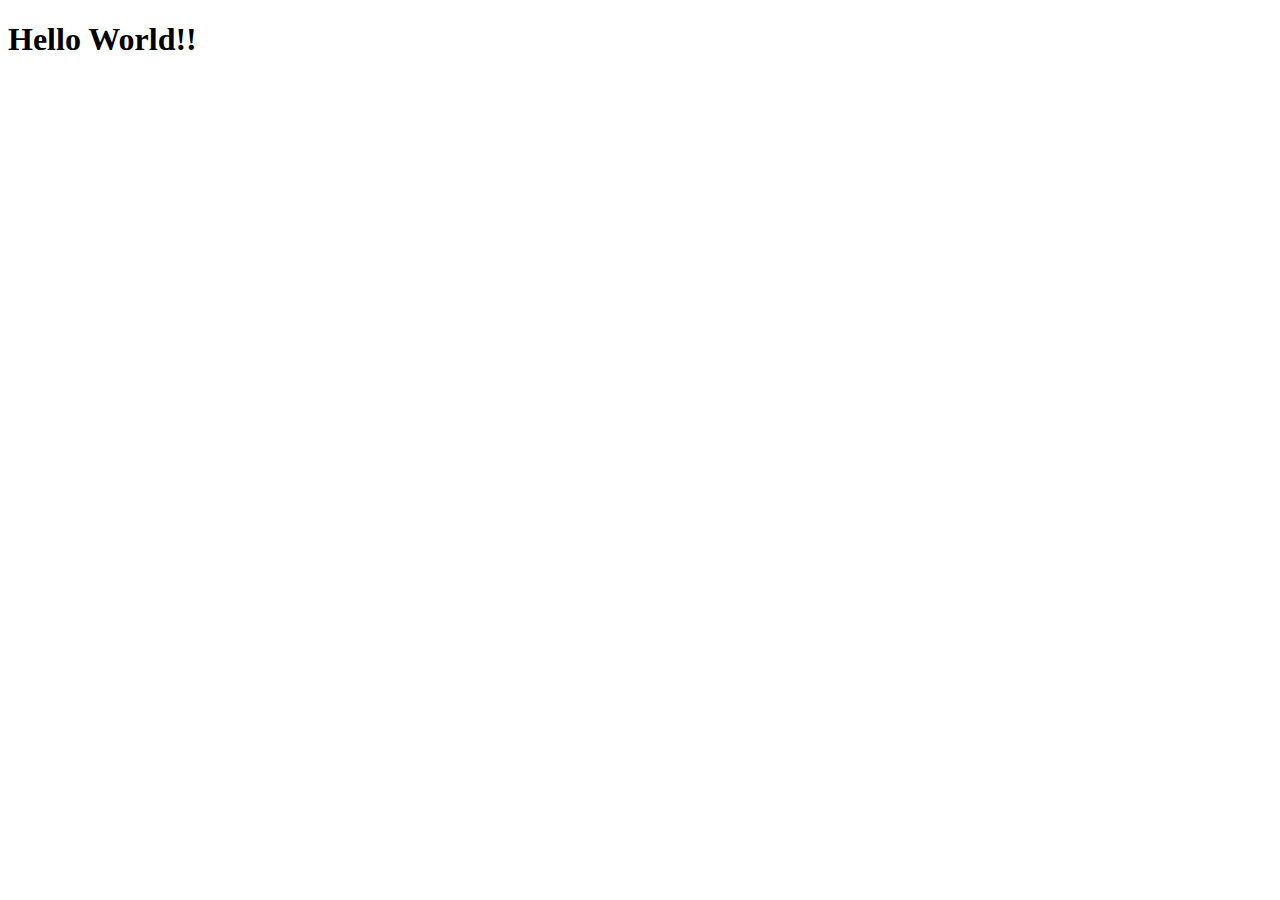
==== index.html @ 0d5929df "Initial Commit" ====
<!DOCTYPE html>
<!--[if lt IE 7]>      <html class="no-js lt-ie9 lt-ie8 lt-ie7"> <![endif]-->
<!--[if IE 7]>         <html class="no-js lt-ie9 lt-ie8"> <![endif]-->
<!--[if IE 8]>         <html class="no-js lt-ie9"> <![endif]-->
<!--[if gt IE 8]>      <html class="no-js"> <!--<![endif]-->
<html>
    <head>
        <meta charset="utf-8">
        <meta http-equiv="X-UA-Compatible" content="IE=edge">
        <title>wishfulDeity</title>
        <meta name="description" content="Hey! It's me, wishfulDeity.
        I'll be putting stuff here.">
        <meta name="viewport" content="width=device-width, initial-scale=1">
        <link rel="stylesheet" href="">
    </head>
    <body>
        <h1>Hello World!!</h1>
        <script src="" async defer></script>
    </body>
</html>
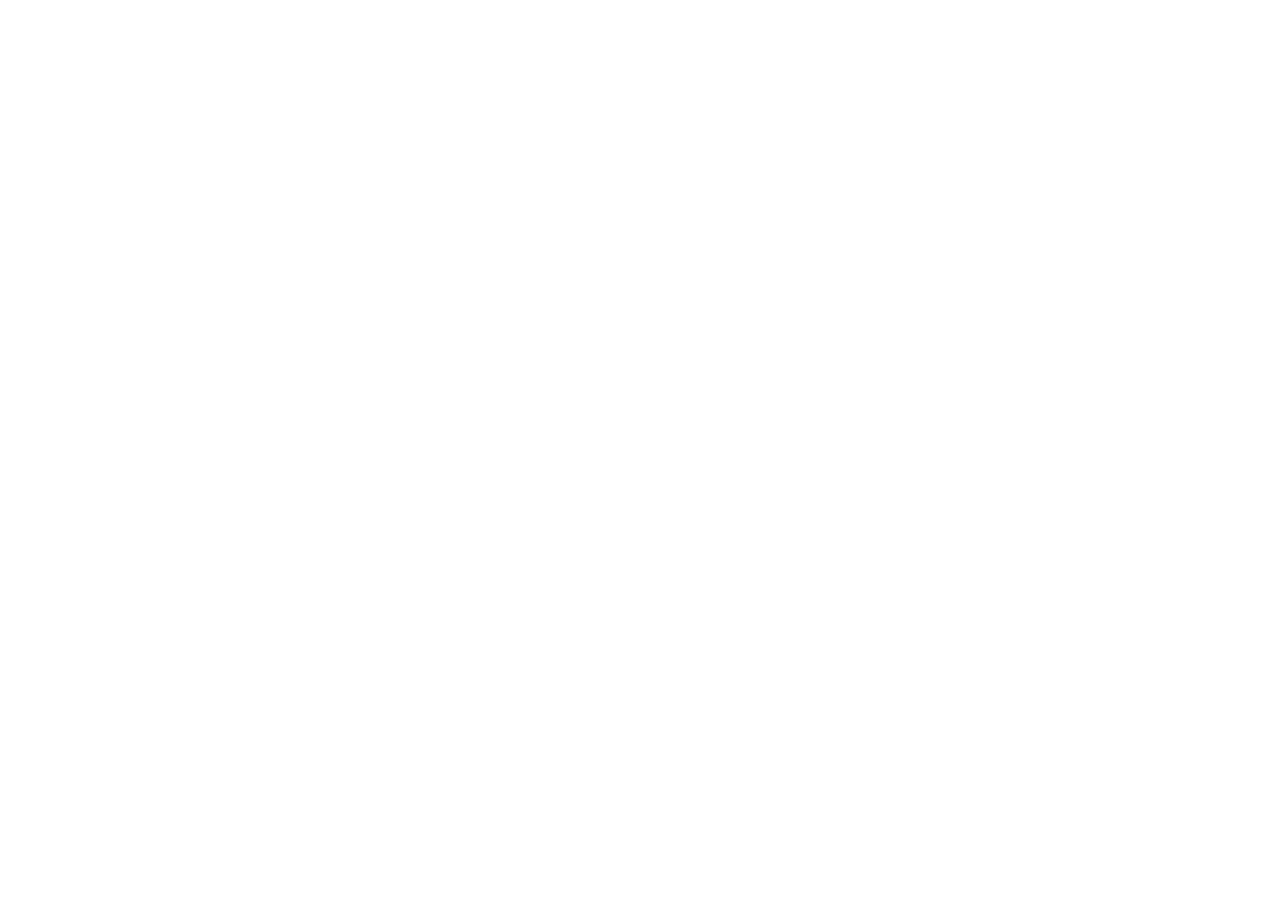
==== commit bde69be0: "Initialer Commit" ====
--- a/index.html
+++ b/index.html
@@ -14,7 +14,15 @@
         <link rel="stylesheet" href="">
     </head>
     <body>
-        <h1>Hello World!!</h1>
+        <div id="header">
+
+        </div>
+        <div id="content">
+            
+        </div>
+        <div id="footer">
+
+        </div>
         <script src="" async defer></script>
     </body>
 </html>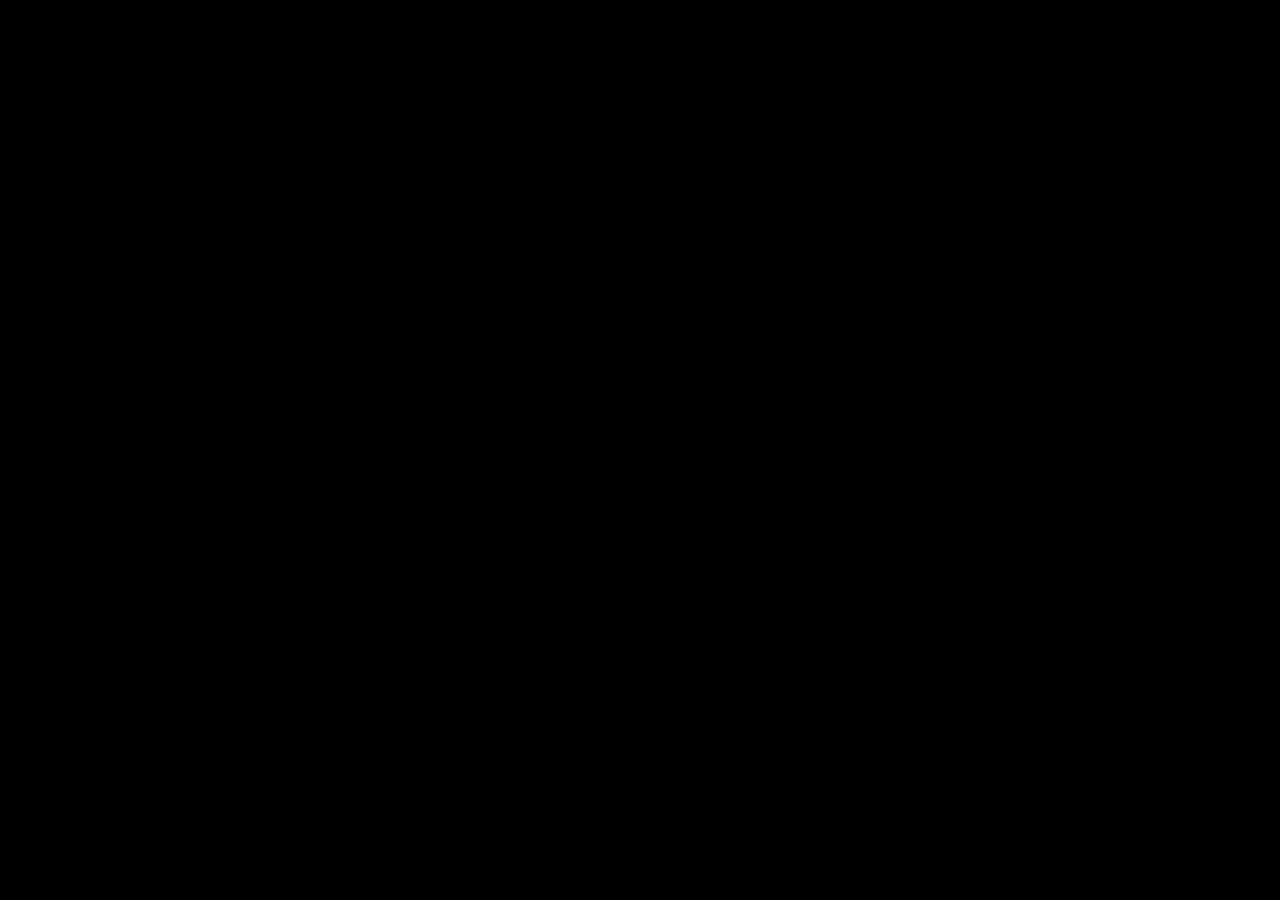
==== commit 7e50dbdd: "Basic stuff" ====
--- a/index.html
+++ b/index.html
@@ -8,17 +8,19 @@
         <meta charset="utf-8">
         <meta http-equiv="X-UA-Compatible" content="IE=edge">
         <title>wishfulDeity</title>
-        <meta name="description" content="Hey! It's me, wishfulDeity.
-        I'll be putting stuff here.">
+        <meta name="description" content="My website !! !! :D :D">
         <meta name="viewport" content="width=device-width, initial-scale=1">
-        <link rel="stylesheet" href="">
+        <link rel="icon" href="images/favicon.ico">
+        <link rel="stylesheet" href="styles/styles.css">
     </head>
     <body>
         <div id="header">
-
+            <h1>wishfulDeity's Homepage</h1>
         </div>
         <div id="content">
-            
+            <div id="hero-section">
+                
+            </div>
         </div>
         <div id="footer">
 
--- a/styles/styles.css
+++ b/styles/styles.css
@@ -0,0 +1,8 @@
+body {
+    background-color: #000;
+}
+
+#hero-section {
+    background-image: url("images/hero.jpg");
+    min-height: 600px;
+}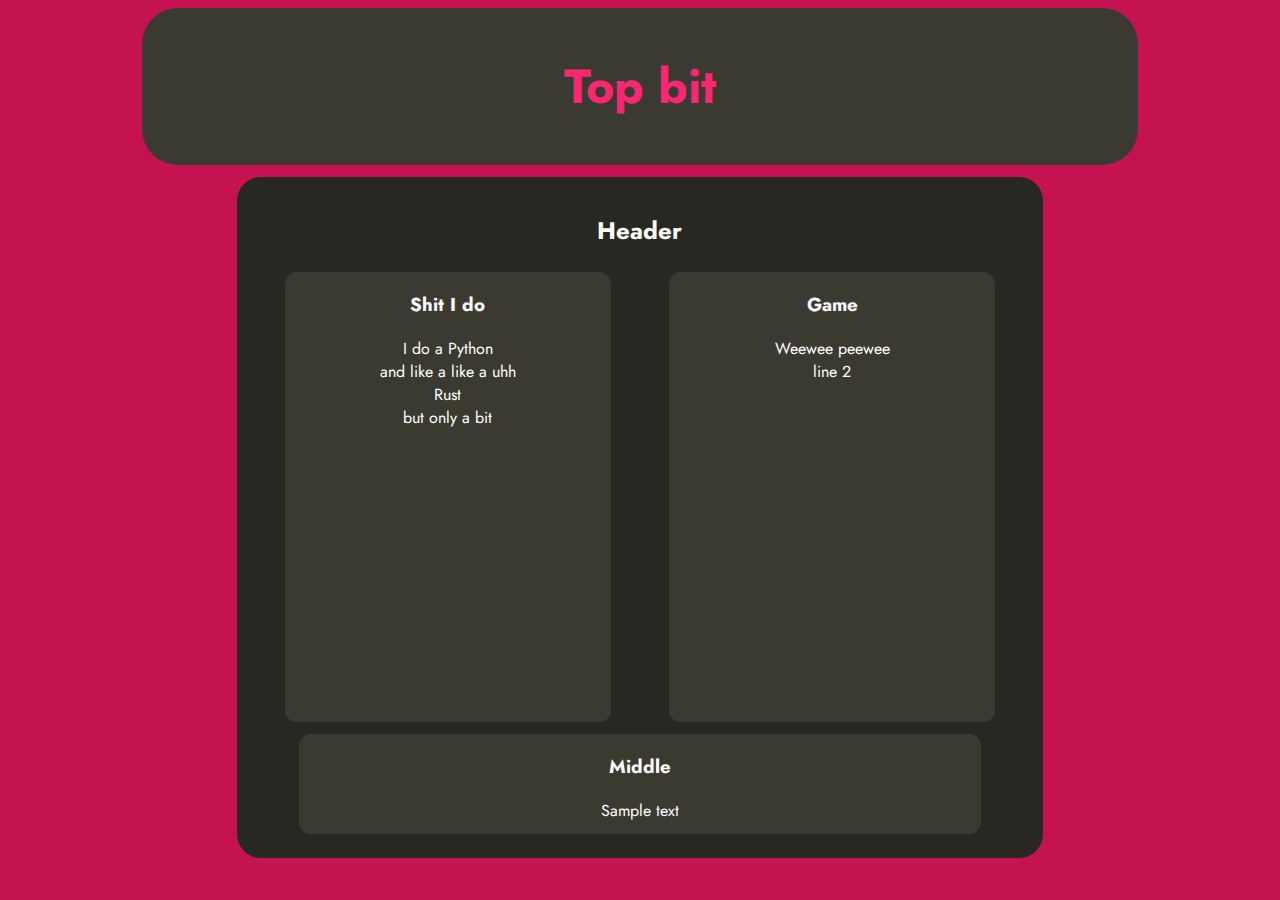
==== commit c0ff2028: "Ok real initial commit" ====
--- a/index.html
+++ b/index.html
@@ -10,16 +10,39 @@
         <title>wishfulDeity</title>
         <meta name="description" content="My website !! !! :D :D">
         <meta name="viewport" content="width=device-width, initial-scale=1">
+
+        <link rel="preconnect" href="https://fonts.googleapis.com">
+        <link rel="preconnect" href="https://fonts.gstatic.com" crossorigin>
+        <link href="https://fonts.googleapis.com/css2?family=Jost&display=swap" rel="stylesheet">
+
         <link rel="icon" href="images/favicon.ico">
         <link rel="stylesheet" href="styles/styles.css">
     </head>
     <body>
         <div id="header">
-            <h1>wishfulDeity's Homepage</h1>
+            <h1>Top bit</h1>
         </div>
         <div id="content">
-            <div id="hero-section">
-                
+            <h2 id="content-header">Header</h2>
+            <div class="left-panel">
+                <h3 class="panel-header">Shit I do</h3>
+                <p>
+                    I do a Python<br>
+                    and like a like a uhh<br>
+                    Rust<br>
+                    but only a bit
+                </p>
+            </div>
+            <div class="right-panel">
+                <h3 class="panel-header">Game</h3>
+                <p>
+                    Weewee peewee<br>
+                    line 2
+                </p>
+            </div>
+            <div class="full-width-panel">
+                <h3 class="panel-header">Middle</h3>
+                <p>Sample text</p>
             </div>
         </div>
         <div id="footer">
--- a/styles/styles.css
+++ b/styles/styles.css
@@ -1,8 +1,79 @@
 body {
-    background-color: #000;
+    background-color: #c51351;
 }
 
-#hero-section {
-    background-image: url("images/hero.jpg");
-    min-height: 600px;
+* {
+    color: #fff;
+    font-family: "Jost", Verdana, Geneva, Tahoma, sans-serif;
+}
+
+h1 {
+    color: #F92672;
+    font-size: 36pt;
+}
+
+h2 {
+    margin: 24px 12px;
+}
+
+p {
+    margin: 12px;
+}
+
+a {
+    text-decoration: none;
+}
+
+#content {
+    background-color: #272822;
+    border-radius: 24px;
+    padding: 12px 24px;
+    align-content: center;
+    text-align: center;
+    margin: auto;
+    width: 60%;
+    float: none;
+}
+
+#header {
+    background-color: #3A3A31;
+    border-radius: 36px;
+    padding: 12px 24px;
+    align-content: center;
+    text-align: center;
+    margin: auto;
+    margin-bottom: 12px;
+    width: 75%;
+}
+
+.panel-header {
+    text-align: center;
+}
+
+.left-panel {
+    background-color: #3A3A31;
+    display: inline;
+    float: left;
+    width: 43%;
+    min-height: 450px;
+    margin: 0px 24px;
+    border-radius: 12px;
+}
+
+.right-panel {
+    background-color: #3A3A31;
+    display: inline;
+    float: right;
+    width: 43%;
+    min-height: 450px;
+    margin: 0px 24px;
+    border-radius: 12px;
+}
+
+.full-width-panel {
+    background-color: #3A3A31;
+    display: inline-block;
+    width: 90%;
+    margin: 12px 24px;
+    border-radius: 12px;
 }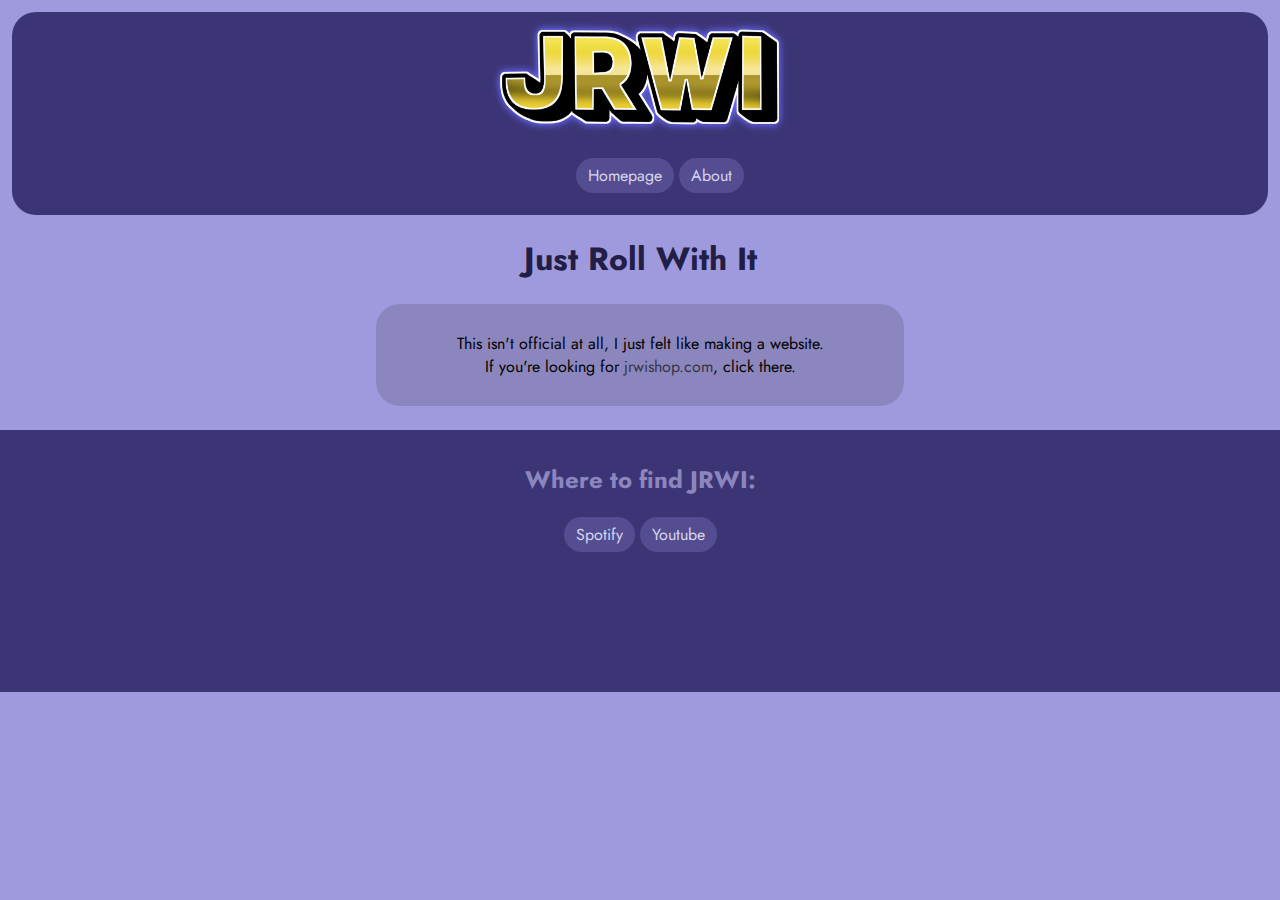
==== commit a6f9b7fe: "switcheroo to jrwi one" ====
--- a/index.html
+++ b/index.html
@@ -7,46 +7,45 @@
     <head>
         <meta charset="utf-8">
         <meta http-equiv="X-UA-Compatible" content="IE=edge">
-        <title>wishfulDeity</title>
-        <meta name="description" content="My website !! !! :D :D">
+        <title>Just Roll With It</title>
+        <meta name="description" content="An absurdly powerful D&D podcast where we just roll with it.
+        (NOT OFFICIAL, THIS IS FANMADE)">
         <meta name="viewport" content="width=device-width, initial-scale=1">
 
         <link rel="preconnect" href="https://fonts.googleapis.com">
         <link rel="preconnect" href="https://fonts.gstatic.com" crossorigin>
         <link href="https://fonts.googleapis.com/css2?family=Jost&display=swap" rel="stylesheet">
 
+        <link rel="stylesheet" href="styles/styles.css">
         <link rel="icon" href="images/favicon.ico">
-        <link rel="stylesheet" href="styles/styles.css">
     </head>
     <body>
-        <div id="header">
-            <h1>Top bit</h1>
+        <div class="navbar">
+            <img id="logo" src="images/jrwi_logo.png" width=300 height=118 alt="Just Roll With It logo">
+            <ul>
+                <li class="navbar-list-item"><a class="navbar-option" href="index.html">Homepage</a></li>
+                <li class="navbar-list-item"><a class="navbar-option" href="about.html">About</a></li>
+            </ul>
         </div>
-        <div id="content">
-            <h2 id="content-header">Header</h2>
-            <div class="left-panel">
-                <h3 class="panel-header">Shit I do</h3>
-                <p>
-                    I do a Python<br>
-                    and like a like a uhh<br>
-                    Rust<br>
-                    but only a bit
+        <div class="content">
+            <h1>Just Roll With It</h1>
+            <div class="intro">
+                <p style="text-align: center;">
+                    This isn't official at all, I just felt like making a website.<br>
+                    If you're looking for <a class="link" href="https://jrwishop.com" target="_blank">jrwishop.com</a>, click there.
                 </p>
             </div>
-            <div class="right-panel">
-                <h3 class="panel-header">Game</h3>
-                <p>
-                    Weewee peewee<br>
-                    line 2
-                </p>
-            </div>
-            <div class="full-width-panel">
-                <h3 class="panel-header">Middle</h3>
-                <p>Sample text</p>
-            </div>
         </div>
-        <div id="footer">
-
+        <div class="footer">
+            <h2>Where to find JRWI:</h2>
+            <ul id="footer-links">
+                <li class="footer-list-item" ><a class="footer-option" href="https://open.spotify.com/show/5fB5yYxog6PhYsrWHDi8uY?si=7419d5463dd346c3" target="_blank">
+                    Spotify
+                </a></li>
+                <li class="footer-list-item" ><a class="footer-option" href="https://www.youtube.com/channel/UCssTrx7qnoG5ufeBEF4dezg" target="_blank">
+                    Youtube
+                </a></li>
+            </ul>
         </div>
         <script src="" async defer></script>
     </body>
--- a/styles/styles.css
+++ b/styles/styles.css
@@ -1,79 +1,144 @@
-body {
-    background-color: #c51351;
-}
-
 * {
-    color: #fff;
+    color: black;
     font-family: "Jost", Verdana, Geneva, Tahoma, sans-serif;
-}
-
-h1 {
-    color: #F92672;
-    font-size: 36pt;
-}
-
-h2 {
-    margin: 24px 12px;
-}
-
-p {
-    margin: 12px;
 }
 
 a {
     text-decoration: none;
 }
 
-#content {
-    background-color: #272822;
-    border-radius: 24px;
-    padding: 12px 24px;
-    align-content: center;
-    text-align: center;
-    margin: auto;
-    width: 60%;
-    float: none;
+body {
+    background-color: #9f9add;
+    margin: 0px;
 }
 
-#header {
-    background-color: #3A3A31;
-    border-radius: 36px;
-    padding: 12px 24px;
-    align-content: center;
+h1 {
     text-align: center;
-    margin: auto;
-    margin-bottom: 12px;
-    width: 75%;
+    color: #221e46;
 }
 
-.panel-header {
+h2 {
     text-align: center;
+    color: #8c86be;
 }
 
-.left-panel {
-    background-color: #3A3A31;
-    display: inline;
-    float: left;
-    width: 43%;
-    min-height: 450px;
-    margin: 0px 24px;
-    border-radius: 12px;
+html {
+    margin: 0px;
+    padding: 0px;
 }
 
-.right-panel {
-    background-color: #3A3A31;
-    display: inline;
-    float: right;
-    width: 43%;
-    min-height: 450px;
-    margin: 0px 24px;
-    border-radius: 12px;
+.intro {
+    background-color: #8c86be;
+    max-width: 50%;
+    margin: auto;
+    padding: 12px 24px;
+    border-radius: 24px;
 }
 
-.full-width-panel {
-    background-color: #3A3A31;
+.content {
+    align-self: center;
+    max-width: 75%;
+    margin: auto;
+    background-color: #9f9add;
+    min-height: 0px;
+    height: auto !important;
+    height: 600px;
+}
+
+.navbar {
+    text-align: center;
+    background: #3c3575;
+    padding: 6px;
+    margin: 12px;
+    border-radius: 24px;
+}
+
+.navbar-option {
     display: inline-block;
-    width: 90%;
-    margin: 12px 24px;
-    border-radius: 12px;
+    padding: 6px 12px;
+    border-radius: 24px;
+    background-color: #554d92;
+    scale: 100%;
+    color: #d7d5eb
+}
+
+.navbar-option:hover {
+    scale: 105%;
+    background-color: #ada9e0;
+    color: #221e46;
+    border-radius: 24px;
+    transition: scale 0.2s,
+                background-color 0.3s,
+                color 0.3s;
+}
+
+.navbar-option:not(:hover) {
+    transition: all 0.2s;
+}
+
+.navbar-list-item {
+    display: inline-block;
+}
+
+.footer {
+    text-align: center;
+    background: #3c3575;
+    margin: 24px 0px 0px 0px;
+    padding: 12px 0px 0px 0px;
+    min-height: 250px;
+    height: auto !important;
+    height: 250px;
+}
+
+#footer-links {
+    margin: 0px;
+    padding: 0px;
+}
+
+.footer-option {
+    display: inline-block;
+    padding: 6px 12px;
+    border-radius: 24px;
+    background-color: #554d92;
+    scale: 100%;
+    color: #d7d5eb
+}
+
+.footer-option:hover {
+    scale: 105%;
+    background-color: #ada9e0;
+    color: #221e46;
+    border-radius: 24px;
+    transition: scale 0.2s,
+                background-color 0.3s,
+                color 0.3s;
+}
+
+.footer-option:not(:hover) {
+    transition: all 0.2s;
+}
+
+.footer-list-item {
+    display: inline-block;
+}
+
+.link {
+    display: inline-block;
+    color: #363547;
+    padding: 0px;
+    border-radius: 6px;
+    scale: 100%;
+}
+
+.link:hover {
+    background-color: #554d92;
+    color: #d7d5eb;
+    padding: 3px 48px;
+    transition: padding 0.3s,
+                background-color 0.2s,
+                color 0.2s;
+}
+
+.link:not(:hover) {
+    transition: all 0.5s ease-out;
 }